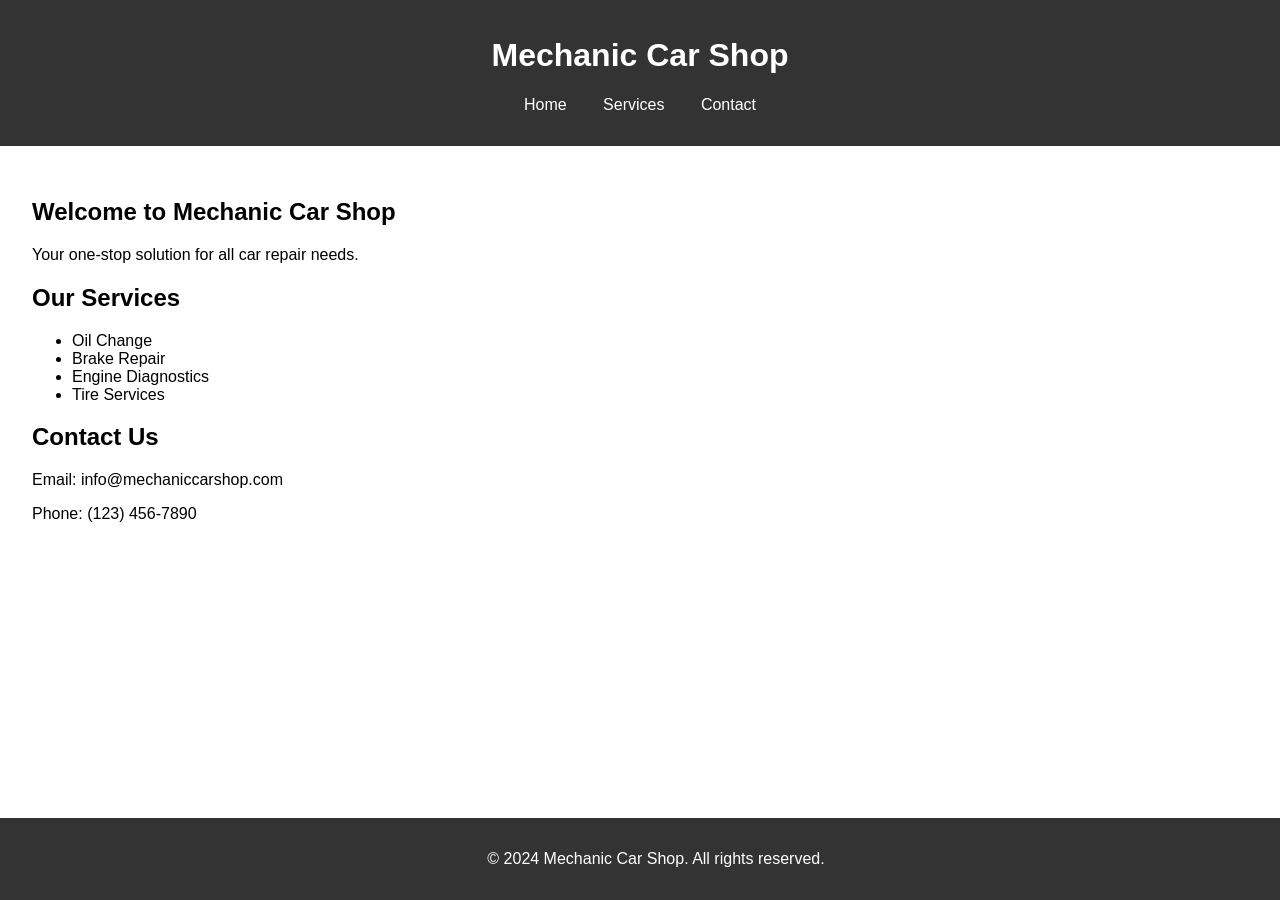
==== websites/centrepointautobody.ca/index.html @ c3c120b1 "centrepoint" ====
<!DOCTYPE html>
<html lang="en">
<head>
    <meta charset="UTF-8">
    <meta name="viewport" content="width=device-width, initial-scale=1.0">
    <title>Mechanic Car Shop</title>
    <link rel="stylesheet" href="styles.css">
</head>
<body>
    <header>
        <h1>Mechanic Car Shop</h1>
        <nav>
            <ul>
                <li><a href="#home">Home</a></li>
                <li><a href="#services">Services</a></li>
                <li><a href="#contact">Contact</a></li>
            </ul>
        </nav>
    </header>

    <main>
        <section id="home">
            <h2>Welcome to Mechanic Car Shop</h2>
            <p>Your one-stop solution for all car repair needs.</p>
        </section>
        <section id="services">
            <h2>Our Services</h2>
            <ul>
                <li>Oil Change</li>
                <li>Brake Repair</li>
                <li>Engine Diagnostics</li>
                <li>Tire Services</li>
            </ul>
        </section>
        <section id="contact">
            <h2>Contact Us</h2>
            <p>Email: info@mechaniccarshop.com</p>
            <p>Phone: (123) 456-7890</p>
        </section>
    </main>

    <footer>
        <p>© 2024 Mechanic Car Shop. All rights reserved.</p>
    </footer>

    <script src="scripts.js"></script>
</body>
</html>
---- websites/centrepointautobody.ca/styles.css ----
body {
    font-family: Arial, sans-serif;
    margin: 0;
    padding: 0;
    box-sizing: border-box;
}

header {
    background-color: #333;
    color: white;
    padding: 1rem;
    text-align: center;
}

header nav ul {
    list-style: none;
    padding: 0;
}

header nav ul li {
    display: inline;
    margin: 0 1rem;
}

header nav ul li a {
    color: white;
    text-decoration: none;
}

main {
    padding: 2rem;
}

footer {
    background-color: #333;
    color: white;
    text-align: center;
    padding: 1rem;
    position: fixed;
    width: 100%;
    bottom: 0;
}
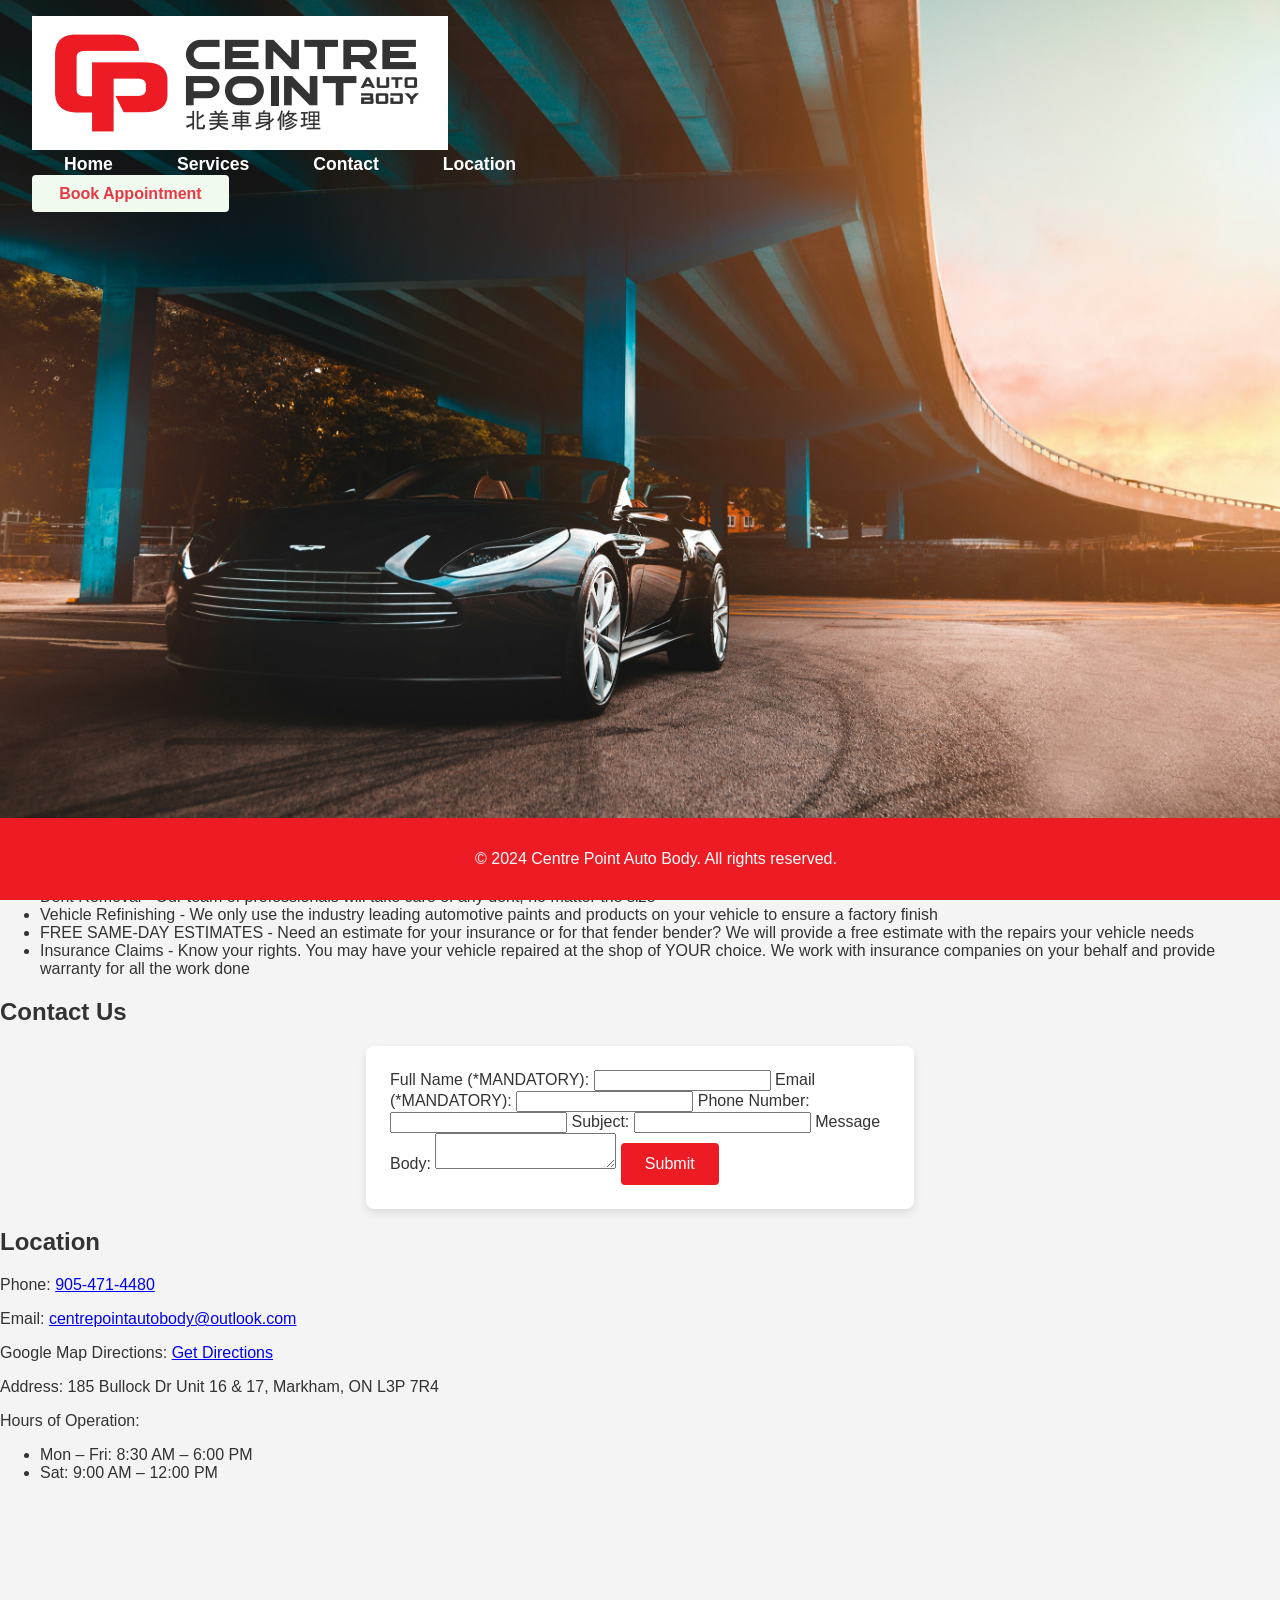
==== commit 4ab033fe: "v1" ====
--- a/websites/centrepointautobody.ca/index.html
+++ b/websites/centrepointautobody.ca/index.html
@@ -3,44 +3,72 @@
 <head>
     <meta charset="UTF-8">
     <meta name="viewport" content="width=device-width, initial-scale=1.0">
-    <title>Mechanic Car Shop</title>
+    <title>Centre Point Auto Body</title>
     <link rel="stylesheet" href="styles.css">
 </head>
 <body>
-    <header>
-        <h1>Mechanic Car Shop</h1>
-        <nav>
-            <ul>
-                <li><a href="#home">Home</a></li>
-                <li><a href="#services">Services</a></li>
-                <li><a href="#contact">Contact</a></li>
-            </ul>
-        </nav>
+    <header id="topHeader">
+        <div>
+            <a href="#default" class="logo"><img src="img/logo.png" alt="Centre Point Auto Body"></img></a>
+            <nav>
+                <ul>
+                    <li><a href="#home">Home</a></li>
+                    <li><a href="#services">Services</a></li>
+                    <li><a href="#contact">Contact</a></li>
+                    <li><a href="#location">Location</a></li>
+                </ul>
+            </nav>
+            <button onclick="scrollToContact()">Book Appointment</button>
+        </div>
     </header>
-
+    
     <main>
         <section id="home">
-            <h2>Welcome to Mechanic Car Shop</h2>
+            <h2>Welcome to Centre Point Auto Body</h2>
             <p>Your one-stop solution for all car repair needs.</p>
         </section>
         <section id="services">
             <h2>Our Services</h2>
             <ul>
-                <li>Oil Change</li>
-                <li>Brake Repair</li>
-                <li>Engine Diagnostics</li>
-                <li>Tire Services</li>
+                <li>Dent Removal - Our team of professionals will take care of any dent, no matter the size</li>
+                <li>Vehicle Refinishing - We only use the industry leading automotive paints and products on your vehicle to ensure a factory finish</li>
+                <li>FREE SAME-DAY ESTIMATES - Need an estimate for your insurance or for that fender bender? We will provide a free estimate with the repairs your vehicle needs</li>
+                <li>Insurance Claims - Know your rights. You may have your vehicle repaired at the shop of YOUR choice. We work with insurance companies on your behalf and provide warranty for all the work done</li>
             </ul>
         </section>
         <section id="contact">
             <h2>Contact Us</h2>
-            <p>Email: info@mechaniccarshop.com</p>
-            <p>Phone: (123) 456-7890</p>
+            <form>
+                <label for="fullName">Full Name (*MANDATORY):</label>
+                <input type="text" id="fullName" name="fullName" required>
+                <label for="email">Email (*MANDATORY):</label>
+                <input type="email" id="email" name="email" required>
+                <label for="phone">Phone Number:</label>
+                <input type="tel" id="phone" name="phone">
+                <label for="subject">Subject:</label>
+                <input type="text" id="subject" name="subject">
+                <label for="message">Message Body:</label>
+                <textarea id="message" name="message"></textarea>
+                <!-- Add reCAPTCHA here if necessary -->
+                <button type="submit">Submit</button>
+            </form>
+        </section>
+        <section id="location">
+            <h2>Location</h2>
+            <p>Phone: <a href="tel:9054714480">905-471-4480</a></p>
+            <p>Email: <a href="mailto:centrepointautobody@outlook.com">centrepointautobody@outlook.com</a></p>
+            <p>Google Map Directions: <a href="https://goo.gl/maps/xyz" target="_blank">Get Directions</a></p>
+            <p>Address: 185 Bullock Dr Unit 16 & 17, Markham, ON L3P 7R4</p>
+            <p>Hours of Operation:</p>
+            <ul>
+                <li>Mon – Fri: 8:30 AM – 6:00 PM</li>
+                <li>Sat: 9:00 AM – 12:00 PM</li>
+            </ul>
         </section>
     </main>
 
     <footer>
-        <p>© 2024 Mechanic Car Shop. All rights reserved.</p>
+        <p>© 2024 Centre Point Auto Body. All rights reserved.</p>
     </footer>
 
     <script src="scripts.js"></script>
--- a/websites/centrepointautobody.ca/styles.css
+++ b/websites/centrepointautobody.ca/styles.css
@@ -1,38 +1,99 @@
+/* Base styles */
 body {
-    font-family: Arial, sans-serif;
+    font-family: 'Segoe UI', Tahoma, Geneva, Verdana, sans-serif;
     margin: 0;
     padding: 0;
     box-sizing: border-box;
+    color: #333;
+    background-color: #f4f4f4;
 }
 
+/* Header Styles */
 header {
-    background-color: #333;
+    background-color: transparent;
     color: white;
-    padding: 1rem;
-    text-align: center;
+    padding: 1rem 2rem;
+    position: fixed;
+    width: 100%;
+    top: 0;
+    z-index: 1000;
+    display: flex; /* Added */
+    justify-content: space-between; /* Added */
+    align-items: center; /* Added */
+    transition: background-color 0.3s, padding 0.3s, box-shadow 0.3s;
+}
+
+#topHeader.solid {
+    background-color: #ed1c24;
+    box-shadow: 0 4px 8px rgba(0, 0, 0, 0.1);
+}
+
+header h1 {
+    margin: 0;
+    font-size: 2rem;
+    font-weight: 700;
+    letter-spacing: 1px;
+    transition: color 0.3s;
 }
 
 header nav ul {
     list-style: none;
     padding: 0;
+    margin: 0;
+    display: flex;
+    align-items: center; /* Added */
 }
 
 header nav ul li {
-    display: inline;
-    margin: 0 1rem;
+    margin: 0 1.5rem;
 }
 
 header nav ul li a {
     color: white;
     text-decoration: none;
+    font-weight: 600;
+    font-size: 1.1rem;
+    padding: 0.5rem;
+    border-radius: 4px;
+    transition: background-color 0.3s, color 0.3s;
 }
 
-main {
-    padding: 2rem;
+header nav ul li a:hover {
+    background-color: rgba(255, 255, 255, 0.2);
+    color: #f1faee;
 }
 
+header button {
+    background-color: #f1faee;
+    color: #e63946;
+    border: none;
+    padding: 0.6rem 1.7rem;
+    cursor: pointer;
+    border-radius: 4px;
+    font-weight: 600;
+    font-size: 1rem;
+    transition: background-color 0.3s, transform 0.3s;
+}
+
+header button:hover {
+    background-color: #f1faee;
+    color: #ed1c24;
+    transform: scale(1.05);
+}
+
+/* Additional improvements */
+#topHeader.solid h1 {
+    color: #ffffff;
+    transition: color 0.3s;
+}
+
+#topHeader.solid nav ul li a {
+    color: #ffffff;
+}
+
+/* Footer styles */
 footer {
-    background-color: #333;
+    background-color: #ed1c24;
     color: white;
     text-align: center;
     padding: 1rem;
@@ -40,3 +101,66 @@
     width: 100%;
     bottom: 0;
 }
+
+/* Form styles */
+form {
+    max-width: 500px;
+    margin: 0 auto;
+    padding: 1.5rem;
+    background-color: #ffffff;
+    border-radius: 8px;
+    box-shadow: 0 4px 8px rgba(0, 0, 0, 0.1);
+}
+
+.form-group {
+    margin-bottom: 1rem;
+}
+
+.form-group label {
+    display: block;
+    margin-bottom: 0.5rem;
+    font-weight: 500;
+}
+
+.form-group input,
+.form-group textarea {
+    width: 100%;
+    padding: 0.75rem;
+    border: 1px solid #ddd;
+    border-radius: 4px;
+    font-size: 0.9rem;
+}
+
+button[type="submit"] {
+    background-color: #ed1c24;
+    color: white;
+    border: none;
+    padding: 0.75rem 1.5rem;
+    cursor: pointer;
+    border-radius: 4px;
+    font-size: 1rem;
+    font-weight: 500;
+}
+
+button[type="submit"]:hover {
+    background-color: #ed1c24;
+}
+
+/* Home section styles */
+#home {
+    background-image: url("img/1.jpg");
+    background-position: center;
+    background-size: cover;
+    background-repeat: no-repeat;
+    width: 100%;
+    margin: 0;
+    max-width: none;
+    background-color: #373B44;
+    height: 100vh;
+    margin-top: -100px;
+}
+
+/* Location section styles */
+#location {
+    margin-bottom: 120px;
+}
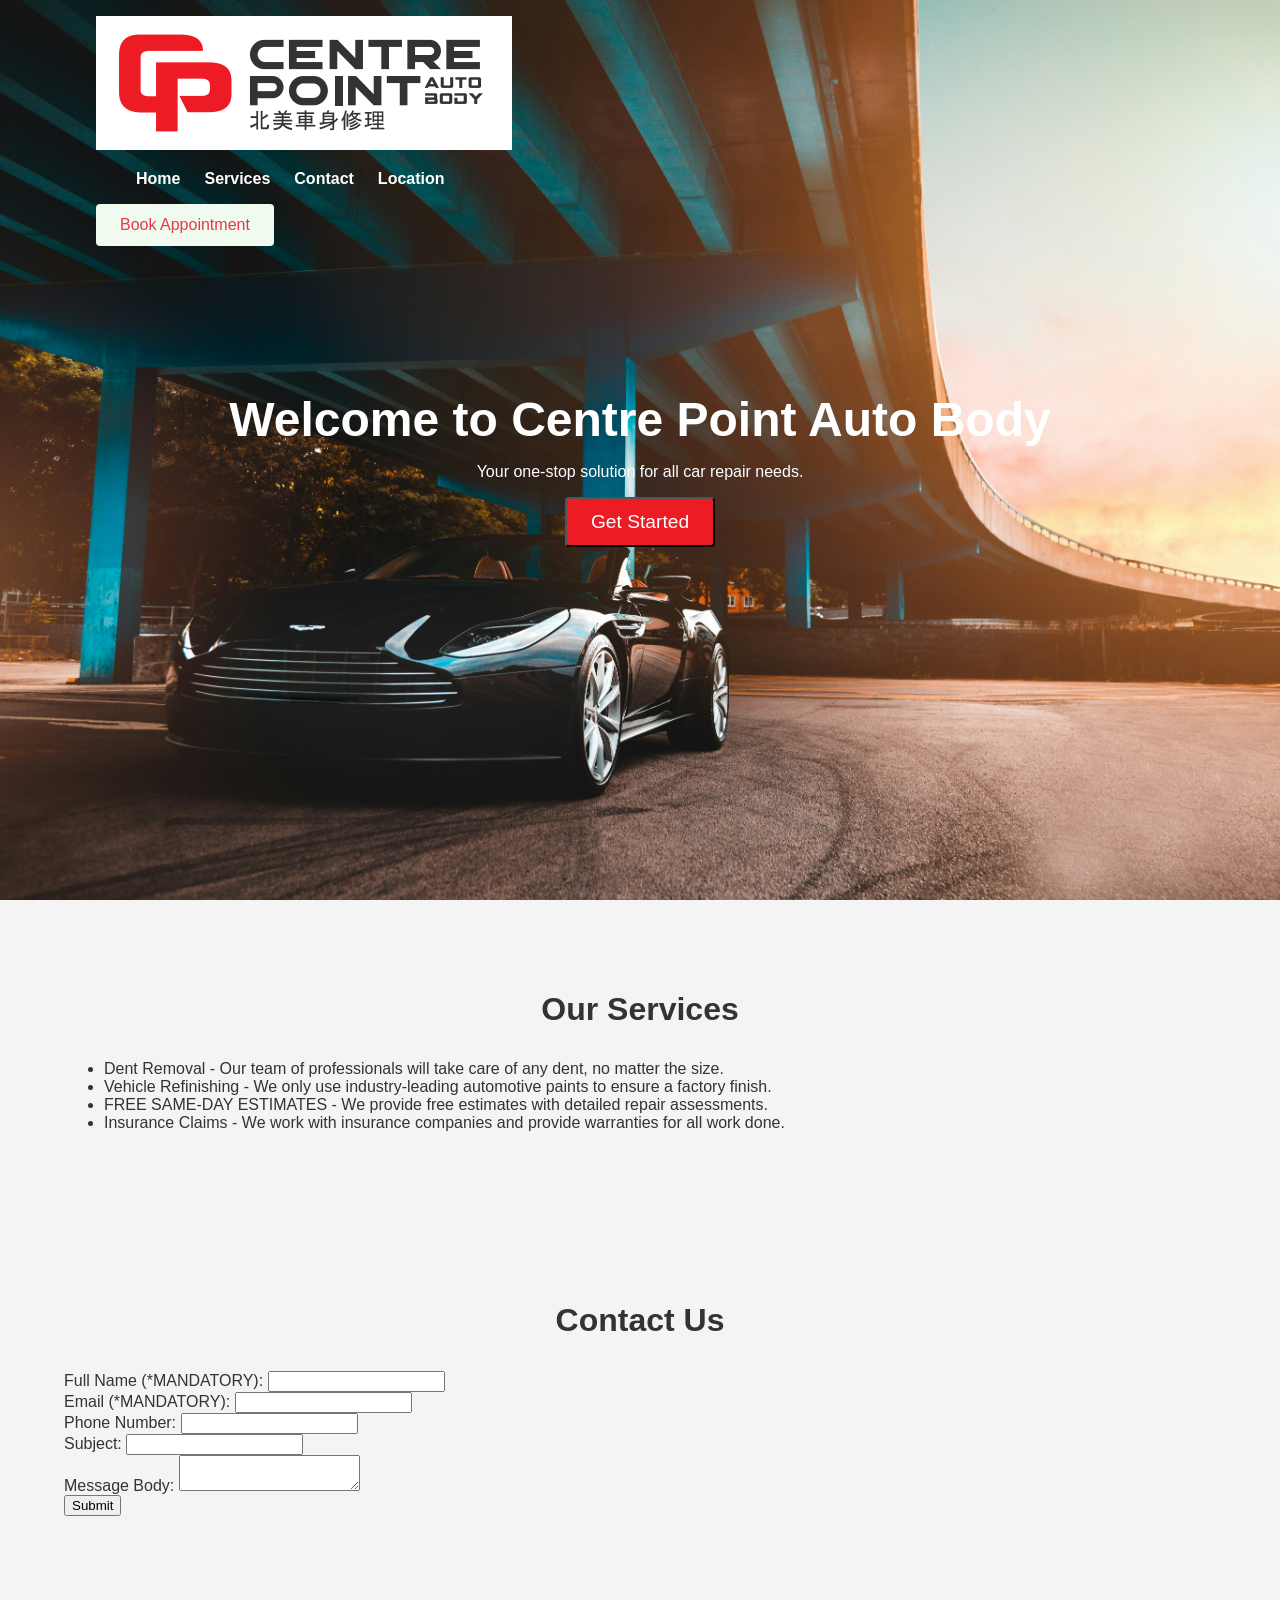
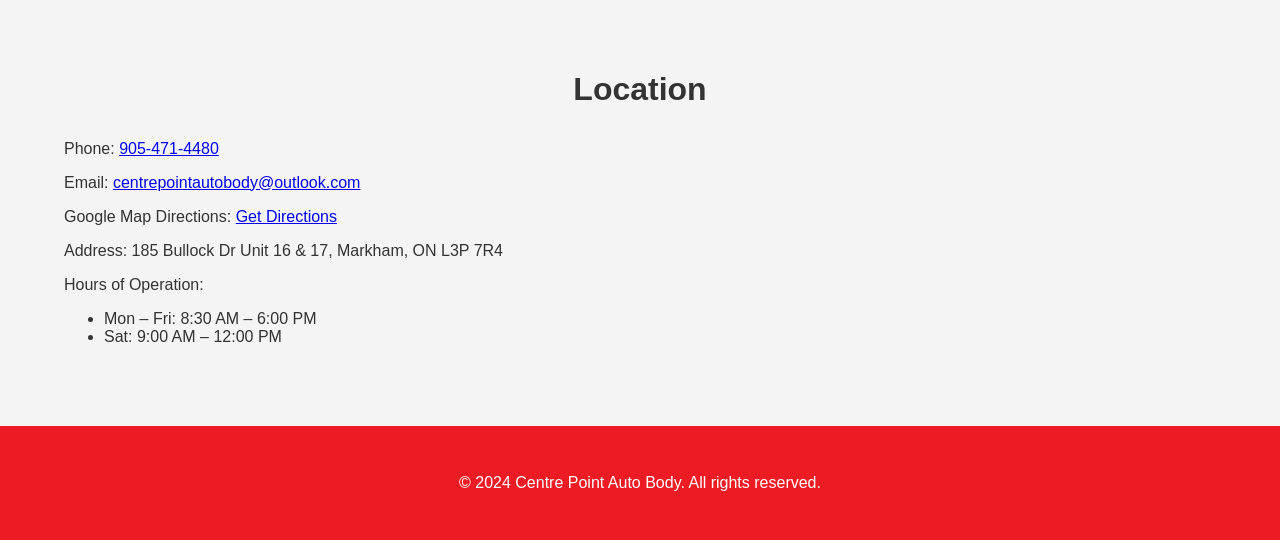
==== commit 41be968c: "v2" ====
--- a/websites/centrepointautobody.ca/index.html
+++ b/websites/centrepointautobody.ca/index.html
@@ -8,8 +8,10 @@
 </head>
 <body>
     <header id="topHeader">
-        <div>
-            <a href="#default" class="logo"><img src="img/logo.png" alt="Centre Point Auto Body"></img></a>
+        <div class="container">
+            <a href="#home" class="logo">
+                <img src="img/logo.png" alt="Centre Point Auto Body" />
+            </a>
             <nav>
                 <ul>
                     <li><a href="#home">Home</a></li>
@@ -23,52 +25,75 @@
     </header>
     
     <main>
-        <section id="home">
-            <h2>Welcome to Centre Point Auto Body</h2>
-            <p>Your one-stop solution for all car repair needs.</p>
+        <section id="home" class="hero">
+            <div class="hero-content">
+                <h1>Welcome to Centre Point Auto Body</h1>
+                <p>Your one-stop solution for all car repair needs.</p>
+                <button onclick="scrollToContact()">Get Started</button>
+            </div>
         </section>
-        <section id="services">
-            <h2>Our Services</h2>
-            <ul>
-                <li>Dent Removal - Our team of professionals will take care of any dent, no matter the size</li>
-                <li>Vehicle Refinishing - We only use the industry leading automotive paints and products on your vehicle to ensure a factory finish</li>
-                <li>FREE SAME-DAY ESTIMATES - Need an estimate for your insurance or for that fender bender? We will provide a free estimate with the repairs your vehicle needs</li>
-                <li>Insurance Claims - Know your rights. You may have your vehicle repaired at the shop of YOUR choice. We work with insurance companies on your behalf and provide warranty for all the work done</li>
-            </ul>
+
+        <section id="services" class="section">
+            <div class="container">
+                <h2>Our Services</h2>
+                <ul>
+                    <li>Dent Removal - Our team of professionals will take care of any dent, no matter the size.</li>
+                    <li>Vehicle Refinishing - We only use industry-leading automotive paints to ensure a factory finish.</li>
+                    <li>FREE SAME-DAY ESTIMATES - We provide free estimates with detailed repair assessments.</li>
+                    <li>Insurance Claims - We work with insurance companies and provide warranties for all work done.</li>
+                </ul>
+            </div>
         </section>
-        <section id="contact">
-            <h2>Contact Us</h2>
-            <form>
-                <label for="fullName">Full Name (*MANDATORY):</label>
-                <input type="text" id="fullName" name="fullName" required>
-                <label for="email">Email (*MANDATORY):</label>
-                <input type="email" id="email" name="email" required>
-                <label for="phone">Phone Number:</label>
-                <input type="tel" id="phone" name="phone">
-                <label for="subject">Subject:</label>
-                <input type="text" id="subject" name="subject">
-                <label for="message">Message Body:</label>
-                <textarea id="message" name="message"></textarea>
-                <!-- Add reCAPTCHA here if necessary -->
-                <button type="submit">Submit</button>
-            </form>
+
+        <section id="contact" class="section">
+            <div class="container">
+                <h2>Contact Us</h2>
+                <form>
+                    <div class="form-group">
+                        <label for="fullName">Full Name (*MANDATORY):</label>
+                        <input type="text" id="fullName" name="fullName" required>
+                    </div>
+                    <div class="form-group">
+                        <label for="email">Email (*MANDATORY):</label>
+                        <input type="email" id="email" name="email" required>
+                    </div>
+                    <div class="form-group">
+                        <label for="phone">Phone Number:</label>
+                        <input type="tel" id="phone" name="phone">
+                    </div>
+                    <div class="form-group">
+                        <label for="subject">Subject:</label>
+                        <input type="text" id="subject" name="subject">
+                    </div>
+                    <div class="form-group">
+                        <label for="message">Message Body:</label>
+                        <textarea id="message" name="message"></textarea>
+                    </div>
+                    <button type="submit">Submit</button>
+                </form>
+            </div>
         </section>
-        <section id="location">
-            <h2>Location</h2>
-            <p>Phone: <a href="tel:9054714480">905-471-4480</a></p>
-            <p>Email: <a href="mailto:centrepointautobody@outlook.com">centrepointautobody@outlook.com</a></p>
-            <p>Google Map Directions: <a href="https://goo.gl/maps/xyz" target="_blank">Get Directions</a></p>
-            <p>Address: 185 Bullock Dr Unit 16 & 17, Markham, ON L3P 7R4</p>
-            <p>Hours of Operation:</p>
-            <ul>
-                <li>Mon – Fri: 8:30 AM – 6:00 PM</li>
-                <li>Sat: 9:00 AM – 12:00 PM</li>
-            </ul>
+
+        <section id="location" class="section">
+            <div class="container">
+                <h2>Location</h2>
+                <p>Phone: <a href="tel:9054714480">905-471-4480</a></p>
+                <p>Email: <a href="mailto:centrepointautobody@outlook.com">centrepointautobody@outlook.com</a></p>
+                <p>Google Map Directions: <a href="https://goo.gl/maps/xyz" target="_blank">Get Directions</a></p>
+                <p>Address: 185 Bullock Dr Unit 16 & 17, Markham, ON L3P 7R4</p>
+                <p>Hours of Operation:</p>
+                <ul>
+                    <li>Mon – Fri: 8:30 AM – 6:00 PM</li>
+                    <li>Sat: 9:00 AM – 12:00 PM</li>
+                </ul>
+            </div>
         </section>
     </main>
 
     <footer>
-        <p>© 2024 Centre Point Auto Body. All rights reserved.</p>
+        <div class="container">
+            <p>© 2024 Centre Point Auto Body. All rights reserved.</p>
+        </div>
     </footer>
 
     <script src="scripts.js"></script>
--- a/websites/centrepointautobody.ca/styles.css
+++ b/websites/centrepointautobody.ca/styles.css
@@ -6,6 +6,12 @@
     box-sizing: border-box;
     color: #333;
     background-color: #f4f4f4;
+}
+
+.container {
+    width: 90%;
+    max-width: 1200px;
+    margin: 0 auto;
 }
 
 /* Header Styles */
@@ -17,49 +23,30 @@
     width: 100%;
     top: 0;
     z-index: 1000;
-    display: flex; /* Added */
-    justify-content: space-between; /* Added */
-    align-items: center; /* Added */
+    display: flex;
+    justify-content: space-between;
+    align-items: center;
     transition: background-color 0.3s, padding 0.3s, box-shadow 0.3s;
 }
 
-#topHeader.solid {
-    background-color: #ed1c24;
-    box-shadow: 0 4px 8px rgba(0, 0, 0, 0.1);
-}
-
-header h1 {
-    margin: 0;
-    font-size: 2rem;
-    font-weight: 700;
-    letter-spacing: 1px;
-    transition: color 0.3s;
+header img.logo {
+    max-width: 150px;
 }
 
 header nav ul {
     list-style: none;
-    padding: 0;
-    margin: 0;
     display: flex;
-    align-items: center; /* Added */
-}
-
-header nav ul li {
-    margin: 0 1.5rem;
+    gap: 1.5rem;
 }
 
 header nav ul li a {
     color: white;
     text-decoration: none;
     font-weight: 600;
-    font-size: 1.1rem;
-    padding: 0.5rem;
-    border-radius: 4px;
-    transition: background-color 0.3s, color 0.3s;
+    transition: color 0.3s;
 }
 
 header nav ul li a:hover {
-    background-color: rgba(255, 255, 255, 0.2);
     color: #f1faee;
 }
 
@@ -67,100 +54,72 @@
     background-color: #f1faee;
     color: #e63946;
     border: none;
-    padding: 0.6rem 1.7rem;
+    padding: 0.75rem 1.5rem;
+    border-radius: 4px;
     cursor: pointer;
-    border-radius: 4px;
-    font-weight: 600;
     font-size: 1rem;
     transition: background-color 0.3s, transform 0.3s;
 }
 
 header button:hover {
-    background-color: #f1faee;
-    color: #ed1c24;
+    background-color: #ed1c24;
+    color: white;
     transform: scale(1.05);
 }
 
-/* Additional improvements */
-#topHeader.solid h1 {
-    color: #ffffff;
-    transition: color 0.3s;
+#topHeader.solid{
+    background-color: #ed1c24;
 }
 
-#topHeader.solid nav ul li a {
-    color: #ffffff;
+/* Hero Section */
+.hero {
+    height: 100vh;
+    background: url("img/1.jpg") center/cover no-repeat;
+    display: flex;
+    align-items: center;
+    justify-content: center;
+    text-align: center;
 }
 
-/* Footer styles */
+.hero-content {
+    color: white;
+}
+
+.hero-content h1 {
+    font-size: 3rem;
+    margin-bottom: 1rem;
+}
+
+.hero-content button {
+    background-color: #ed1c24;
+    color: white;
+    padding: 0.75rem 1.5rem;
+    font-size: 1.2rem;
+    border-radius: 4px;
+    cursor: pointer;
+    transition: background-color 0.3s, transform 0.3s;
+}
+
+.hero-content button:hover {
+    background-color: #e63946;
+    transform: scale(1.05);
+}
+
+/* Section Styles */
+.section {
+    padding: 4rem 0;
+}
+
+.section h2 {
+    text-align: center;
+    margin-bottom: 2rem;
+    font-size: 2rem;
+}
+
+/* Footer */
 footer {
     background-color: #ed1c24;
     color: white;
+    padding: 2rem 0;
     text-align: center;
-    padding: 1rem;
-    position: fixed;
-    width: 100%;
-    bottom: 0;
 }
-
-/* Form styles */
-form {
-    max-width: 500px;
-    margin: 0 auto;
-    padding: 1.5rem;
-    background-color: #ffffff;
-    border-radius: 8px;
-    box-shadow: 0 4px 8px rgba(0, 0, 0, 0.1);
-}
-
-.form-group {
-    margin-bottom: 1rem;
-}
-
-.form-group label {
-    display: block;
-    margin-bottom: 0.5rem;
-    font-weight: 500;
-}
-
-.form-group input,
-.form-group textarea {
-    width: 100%;
-    padding: 0.75rem;
-    border: 1px solid #ddd;
-    border-radius: 4px;
-    font-size: 0.9rem;
-}
-
-button[type="submit"] {
-    background-color: #ed1c24;
-    color: white;
-    border: none;
-    padding: 0.75rem 1.5rem;
-    cursor: pointer;
-    border-radius: 4px;
-    font-size: 1rem;
-    font-weight: 500;
-}
-
-button[type="submit"]:hover {
-    background-color: #ed1c24;
-}
-
-/* Home section styles */
-#home {
-    background-image: url("img/1.jpg");
-    background-position: center;
-    background-size: cover;
-    background-repeat: no-repeat;
-    width: 100%;
-    margin: 0;
-    max-width: none;
-    background-color: #373B44;
-    height: 100vh;
-    margin-top: -100px;
-}
-
-/* Location section styles */
-#location {
-    margin-bottom: 120px;
-}
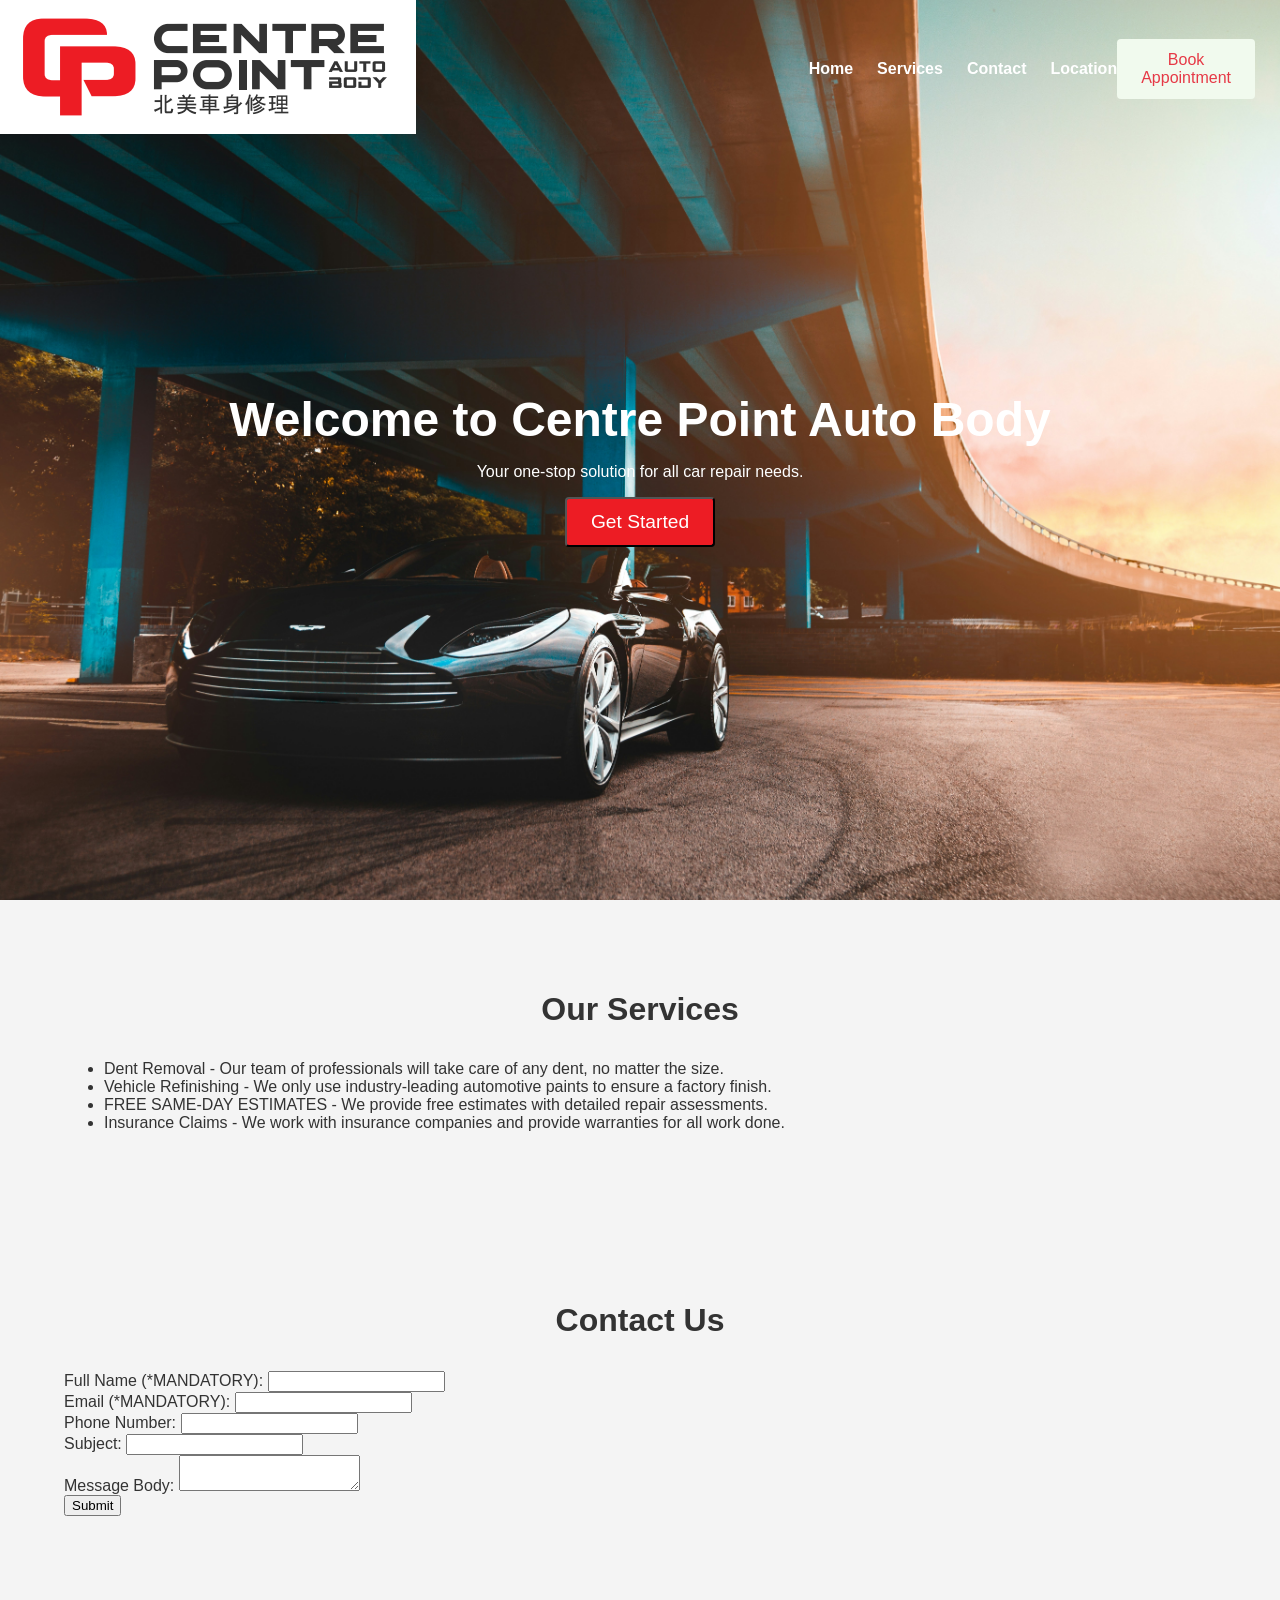
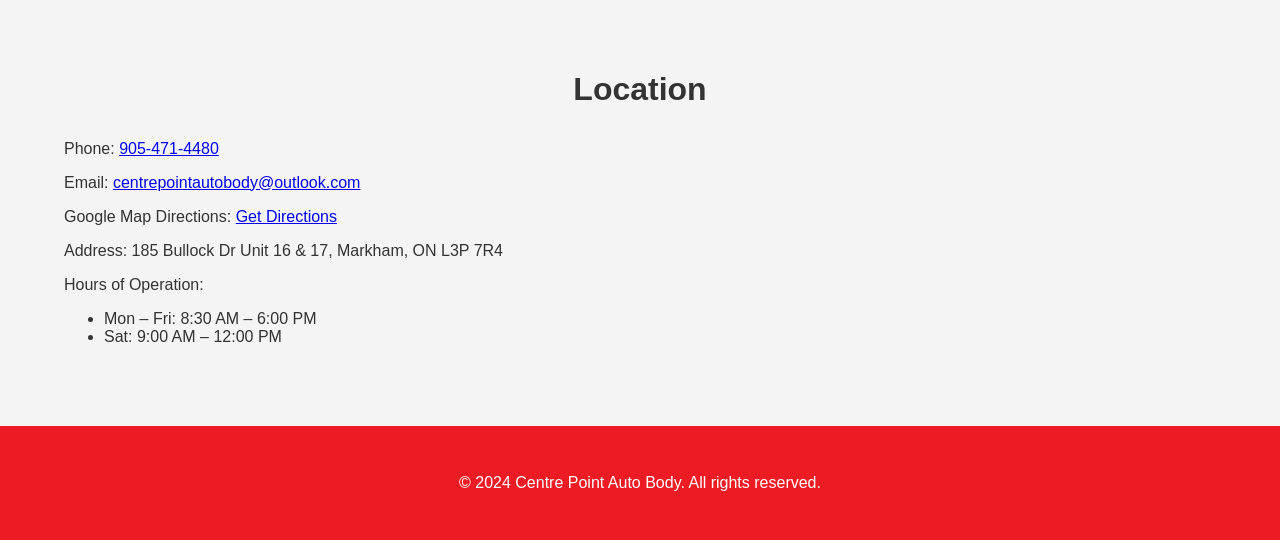
==== commit 1e1586b8: "1" ====
--- a/websites/centrepointautobody.ca/index.html
+++ b/websites/centrepointautobody.ca/index.html
@@ -11,7 +11,8 @@
         <div class="container">
             <a href="#home" class="logo">
                 <img src="img/logo.png" alt="Centre Point Auto Body" />
-            </a>
+            </a>        </div>
+        <div id="headerlinks">
             <nav>
                 <ul>
                     <li><a href="#home">Home</a></li>
@@ -21,7 +22,9 @@
                 </ul>
             </nav>
             <button onclick="scrollToContact()">Book Appointment</button>
+        
         </div>
+
     </header>
     
     <main>
--- a/websites/centrepointautobody.ca/styles.css
+++ b/websites/centrepointautobody.ca/styles.css
@@ -18,14 +18,12 @@
 header {
     background-color: transparent;
     color: white;
-    padding: 1rem 2rem;
     position: fixed;
     width: 100%;
     top: 0;
     z-index: 1000;
     display: flex;
     justify-content: space-between;
-    align-items: center;
     transition: background-color 0.3s, padding 0.3s, box-shadow 0.3s;
 }
 
@@ -69,6 +67,12 @@
 
 #topHeader.solid{
     background-color: #ed1c24;
+}
+
+#headerlinks{
+    display: flex;
+    align-items: center;
+    padding: 5px 25px 5px 25px;
 }
 
 /* Hero Section */
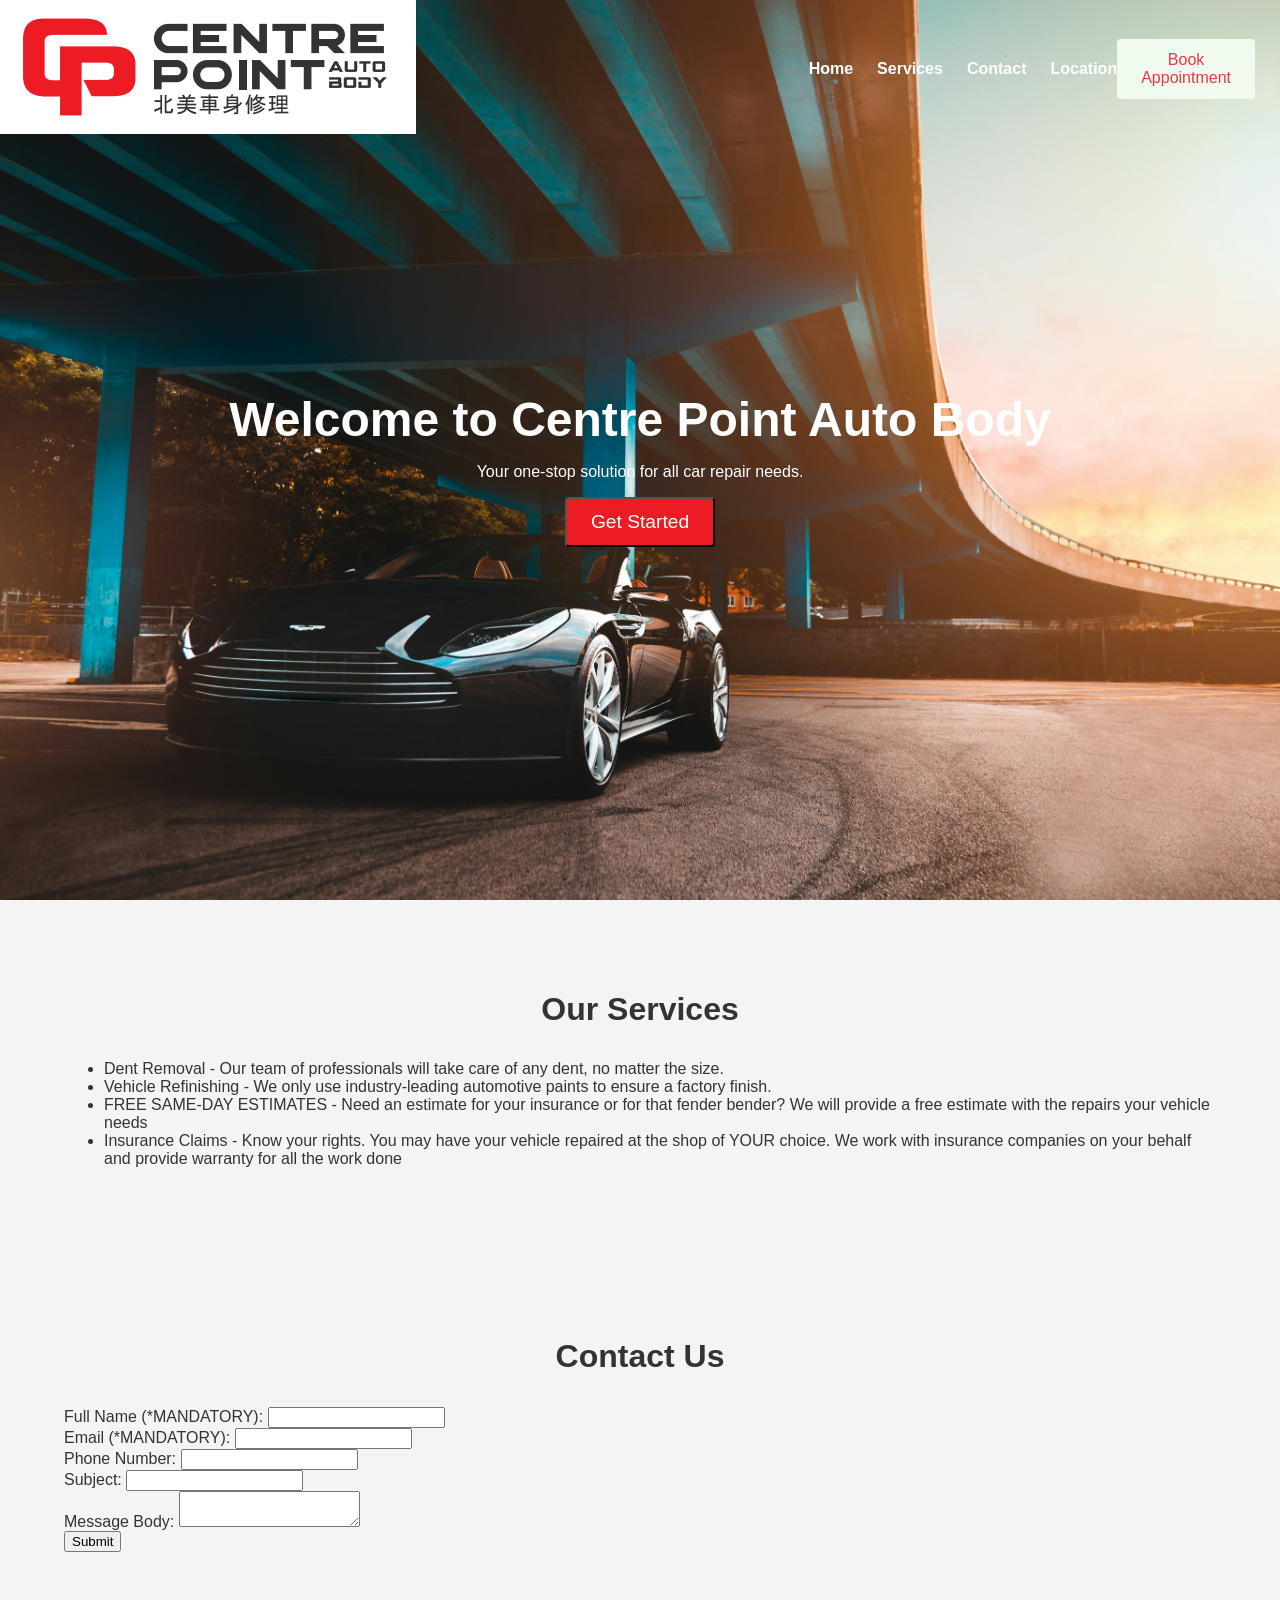
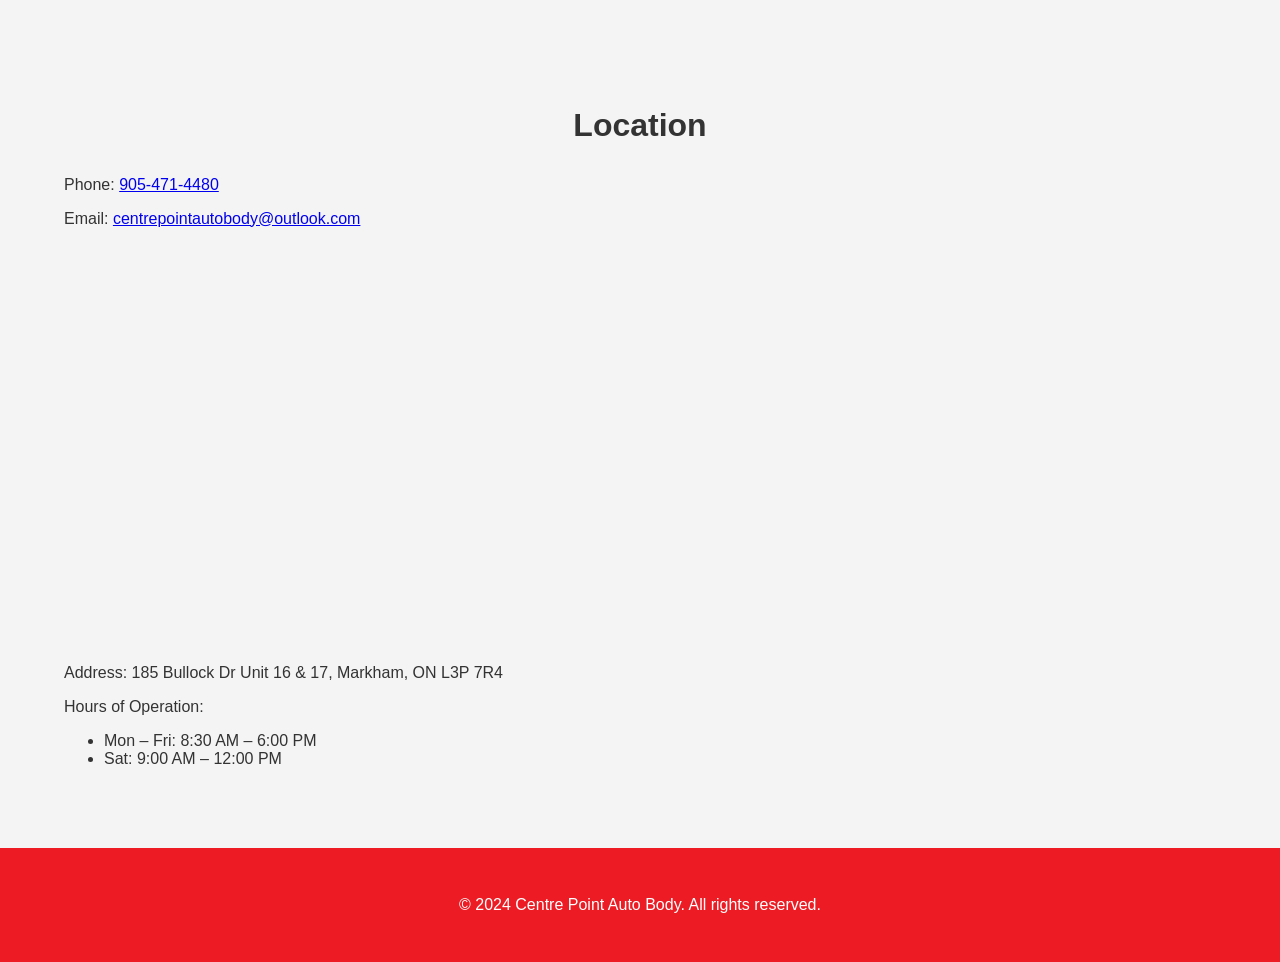
==== commit e43067a0: "Update index.html" ====
--- a/websites/centrepointautobody.ca/index.html
+++ b/websites/centrepointautobody.ca/index.html
@@ -42,8 +42,8 @@
                 <ul>
                     <li>Dent Removal - Our team of professionals will take care of any dent, no matter the size.</li>
                     <li>Vehicle Refinishing - We only use industry-leading automotive paints to ensure a factory finish.</li>
-                    <li>FREE SAME-DAY ESTIMATES - We provide free estimates with detailed repair assessments.</li>
-                    <li>Insurance Claims - We work with insurance companies and provide warranties for all work done.</li>
+                    <li>FREE SAME-DAY ESTIMATES - Need an estimate for your insurance or for that fender bender? We will provide a free estimate with the repairs your vehicle needs</li>
+                    <li>Insurance Claims - Know your rights. You may have your vehicle repaired at the shop of YOUR choice. We work with insurance companies on your behalf and provide warranty for all the work done</li>
                 </ul>
             </div>
         </section>
@@ -82,7 +82,14 @@
                 <h2>Location</h2>
                 <p>Phone: <a href="tel:9054714480">905-471-4480</a></p>
                 <p>Email: <a href="mailto:centrepointautobody@outlook.com">centrepointautobody@outlook.com</a></p>
-                <p>Google Map Directions: <a href="https://goo.gl/maps/xyz" target="_blank">Get Directions</a></p>
+
+                <section id="map">
+                    <iframe
+                    src="https://www.google.com/maps/embed?pb=!1m14!1m8!1m3!1d11504.783173141594!2d-79.2808818!3d43.8724948!3m2!1i1024!2i768!4f13.1!3m3!1m2!1s0x89d4d63b846d33b3%3A0x417a36d3321f2861!2sCentre%20Point%20Auto%20Body!5e0!3m2!1sen!2sca!4v1725668391030!5m2!1sen!2sca"
+                        width="800" height="400" frameborder="0" style="border:0;" allowfullscreen="" aria-hidden="false"
+                        tabindex="0"></iframe>
+                </section>
+
                 <p>Address: 185 Bullock Dr Unit 16 & 17, Markham, ON L3P 7R4</p>
                 <p>Hours of Operation:</p>
                 <ul>
